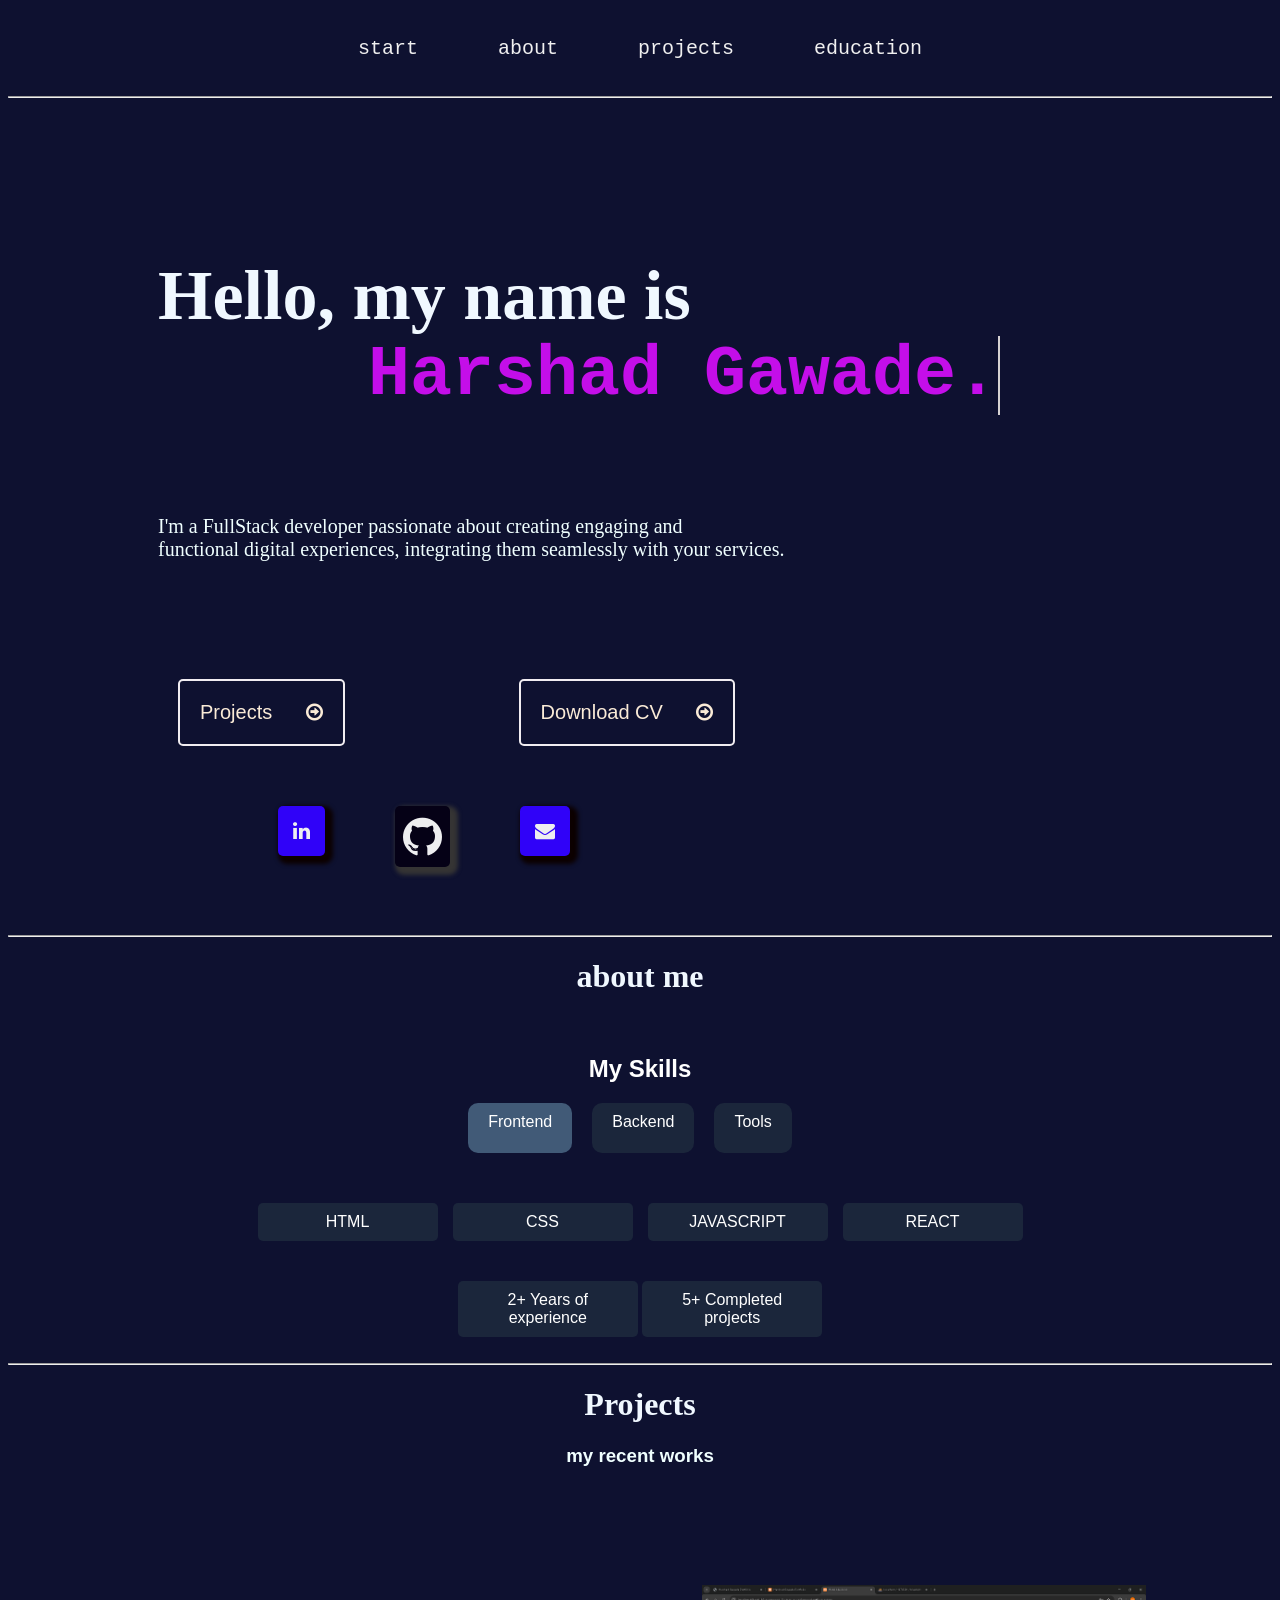
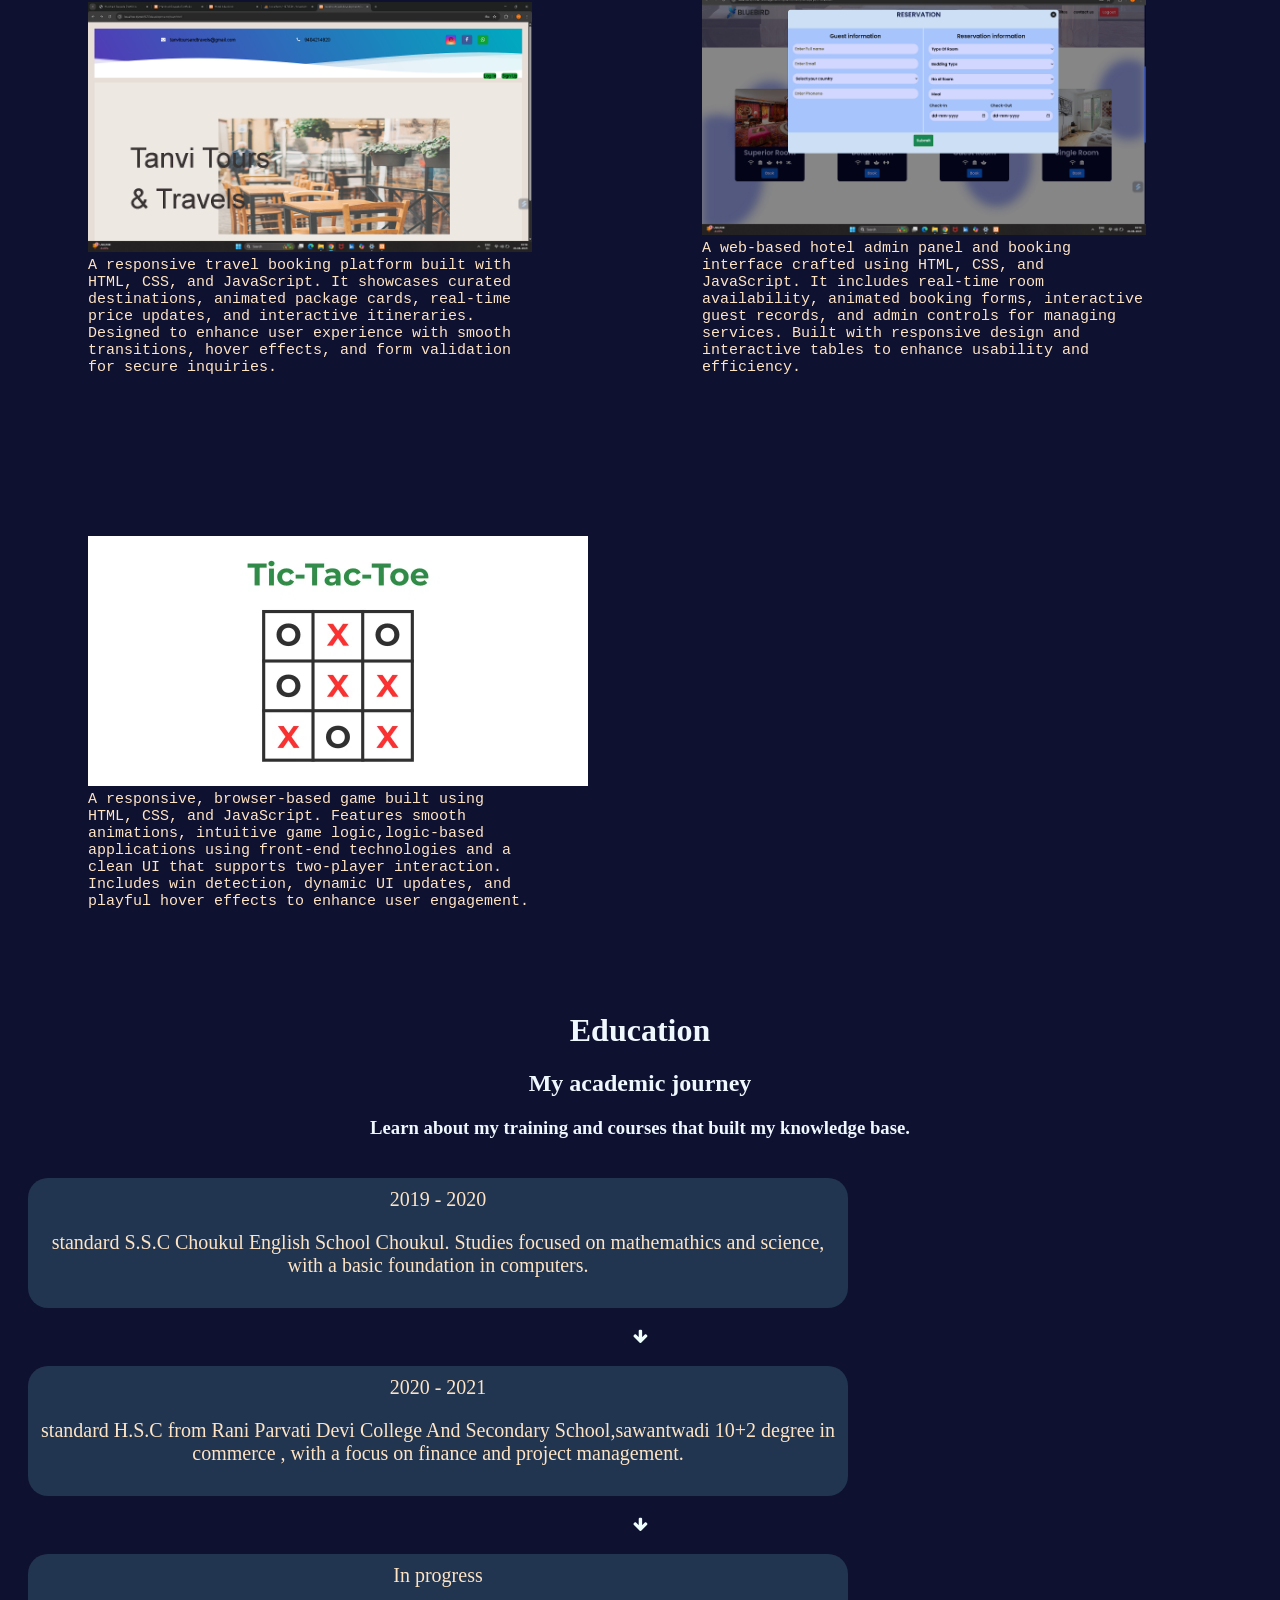
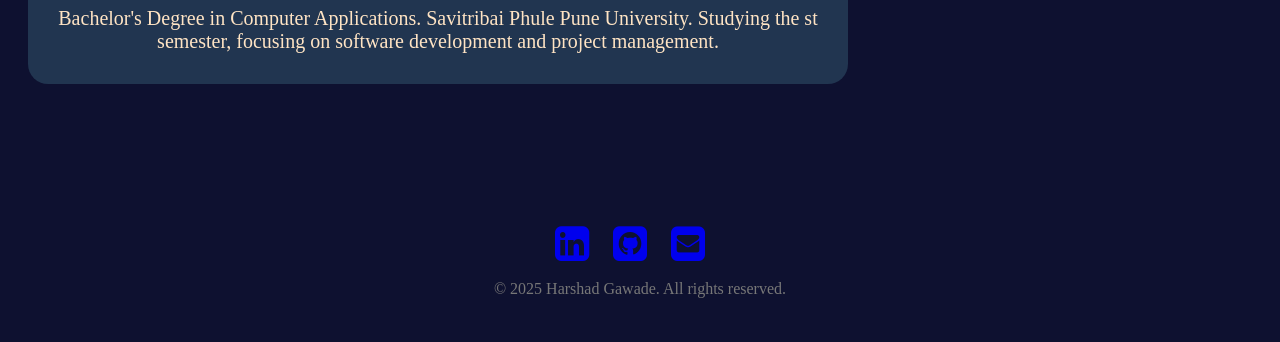
==== PORT.HTML @ c729c9a1 "Add files via upload" ====
<!DOCTYPE html>
<html lang="en">
<head>
    <meta charset="UTF-8">
    <meta name="viewport" content="width=device-width, initial-scale=1.0">
<link rel="stylesheet" href="PORT.CSS">
<script src="port.js"></script>
<link rel="stylesheet" href="https://maxcdn.bootstrapcdn.com/font-awesome/4.7.0/css/font-awesome.min.css">

    <title>Harshad Gawade Portfolio</title>
</head>
<body>
<div class="view">
<div class="block">

<header>
    <input type="button" t name="start" placeholder="start" value="start">
    <input type="button" name="about" placeholder="about" value="about" type="button" class="scroll-btn" value="go to section" onclick="scrollToDiv()">
    <input type="button" name="projects" placeholder="projects" value="projects" class="scroll-btn" onclick="scrollToprojects()">
    <input type="button" name="education" placeholder="education" value="education" value="go to section"class="scroll-btn" onclick="scrollToeducation()">
</header>
<hr>
<div class="main">
<div  class="start">
<a1>Hello, my name is</a1> <br><a2 class="typewriter">&nbsp; &nbsp; &nbsp;Harshad Gawade......!</a2>                                                                 
I'm a FullStack developer passionate about creating engaging and <br>functional digital experiences, integrating them seamlessly with your services.</div>

</div><br>
<a href="#projects"><button type="btn" >Projects  &nbsp; &nbsp; &nbsp;<i class="fa fa-arrow-circle-o-right" aria-hidden="true"></i></button></a>
<a href="RESUME/HARSHAD GAWADE.pdf"><button type="btn">Download CV &nbsp; &nbsp; &nbsp;<i class="fa fa-arrow-circle-o-right" aria-hidden="true"></i></button></a>
<br>
<div class="social">
<a href="https://www.linkedin.com/in/harshad-gawade-874a87252?lipi=urn%3Ali%3Apage%3Ad_flagship3_profile_view_base_contact_details%3BcOl9TOUuR3ODRPa0peTUXQ%3D%3D"><i class="fa fa-linkedin" aria-hidden="true"></i></a>
<a href="https://github.com/harshu0316/hotel-management-system.git"><i class="fa fa-github" aria-hidden="true"></i></a>

<a href="mailto:harshadgawade997@gmail.com"><i class="fa fa-envelope" aria-hidden="true"></i></a>
</div>
</div>
</div>
<hr>
<h1 class="about" id="targetDiv" style="text-align:center; color: aliceblue;">about me</h1>
<div class="block">
   <body1>

  <h2>My Skills</h2>
<div class="table">
  <div class="tabs">
    <div class="tab active" onclick="switchTab('frontend')">Frontend</div>
    <div class="tab" onclick="switchTab('backend')">Backend</div>
    <div class="tab" onclick="switchTab('tools')">Tools</div>
  </div>

  <div id="frontend" class="content active">
    <div class="skills-grid">
      <div class="skill-box">HTML</div>
      <div class="skill-box">CSS</div>
      <div class="skill-box">JAVASCRIPT</div>
      <div class="skill-box">REACT</div>
    </div>
    <div class="info-box">2+ Years of experience</div>
    <div class="info-box">5+ Completed projects</div>
  </div>
  <div id="backend" class="content">
    <div class="skills-grid">
      <div class="skill-box">PHP</div>
      <div class="skill-box">PYTHON</div>
      <div class="skill-box">C++</div>
      <div class="skill-box">JAVA</div>
    </div>
    <div class="info-box">3+ Years of experience</div>
    <div class="info-box">10+ Completed projects</div>
  </div>

  <div id="tools" class="content">
    <div class="skills-grid">
      <div class="skill-box">GitHub</div>
      <div class="skill-box">BOOTSTRAP</div>
      <div class="skill-box">VS CODE</div>
      <div class="skill-box">Jenkins</div>
    </div>
    <div class="info-box">4+ Years of experience</div>
    <div class="info-box">15+ Completed projects</div>
  </div>
  </div>
</div>
</body1><hr>
<h1 class="about" id="projects" style="text-align: center; color: aliceblue;">Projects</h1>

<div class="block">

<h3 style="color: azure;font-family: 'Franklin Gothic Medium', 'Arial Narrow', Arial, sans-serif;text-align: center;">my recent works</h3>
<div class="contain1">
<img src="images/project1.png" alt="" style="height: 250px;">A responsive travel booking platform built with HTML, CSS, and JavaScript. It showcases curated destinations, animated package cards, real-time price updates, and interactive itineraries. Designed to enhance user experience with smooth transitions, hover effects, and form validation for secure inquiries.
</div>
<div class="contain2">
<img src="images/project2.png" alt="" style="height: 250px;justify-content: center;margin-top: 20px;">
 A web-based hotel admin panel and booking interface crafted using HTML, CSS, and JavaScript. It includes real-time room availability, animated booking forms, interactive guest records, and admin controls for managing services. Built with responsive design and interactive tables to enhance usability and efficiency.
</div>
<div class="contain3">
<img src="images/project3.png" alt="" style="height: 250px;">A responsive, browser-based game built using HTML, CSS, and JavaScript. Features smooth animations, intuitive game logic,logic-based applications using front-end technologies and a clean UI that supports two-player interaction. Includes win detection, dynamic UI updates, and playful hover effects to enhance user engagement.
</div>
</div>
</div>
<div class="block">
<div class="edu">
<h1 class="about" style="text-align: center;color: aliceblue; ">Education</h1>
<h2>My academic journey</h2>
<h3>Learn about my training and courses that built my knowledge base.</h3>
</div>
</div>
<div class="block">
<div class="maincon">
<div class="container">
2019 - 2020 <br>
<P></P>
standard  S.S.C
Choukul English School Choukul.

Studies focused on mathemathics and science, with a basic foundation in computers.
</div>
<i class="fa fa-arrow-down" style="color: azure;" aria-hidden="true"></i><div class="block">
<div class="container">
2020 - 2021 <br>
<P></P>
standard H.S.C
from Rani Parvati Devi College And Secondary School,sawantwadi

10+2 degree in commerce , with a focus on finance and project management.
</div>
</div>
<i class="fa fa-arrow-down" style="color: azure;" aria-hidden="true"></i><div class="block">

<div class="block">
<div class="container" id="education">
In progress <br>
<P></P>
Bachelor's Degree in Computer Applications. 
Savitribai Phule Pune University.
Studying the st semester, focusing on software development and project management.
</div>
</div>
</div>
<footer>
<a href="https://www.linkedin.com/in/harshad-gawade-874a87252?lipi=urn%3Ali%3Apage%3Ad_flagship3_profile_view_base_contact_details%3BcOl9TOUuR3ODRPa0peTUXQ%3D%3D">
 <i class="fa fa-linkedin-square" aria-hidden="true" style="font-size: 40px; margin-right: 20px;"></i></a>
<a href="https://github.com/harshu0316/hotel-management-system.git"></i>
 <i class="fa fa-github-square" aria-hidden="true" style="font-size: 40px; margin-right: 20px;"></i></a>
<a href="mailto:harshadgawade997@gmail.com">
 <i class="fa fa-envelope-square" aria-hidden="true"style="font-size: 40px; margin-right: 20px;"></i></a>
<p></p>
© 2025 Harshad Gawade. All rights reserved.


</footer>
</body>
</html>
</html>
---- PORT.CSS ----
body{
background: #0e1130;
width: auto;
}
header{
text-align: center;
height: 80px;
margin-top: 0px;
display: flex;
justify-content: center;
align-items: center;

}
input[type="button"]{
font-size: 20px;
border: none;
background: #0e1130;
color: rgb(240, 240, 240);
font-family: monospace;
padding-left: 40px;
padding-right: 40px;
outline: #735ae2;
}
input[type="button"]:hover{
opacity: 0.7;
background-color: #735ae2; 
  transition: border-radius 0.1s ease-in-out; 
  border-radius: 10px;
transform: scale(1.1);

 }
@import url('https://fonts.cdnfonts.com/css/gyahegi');

a1{
font-size: 70px;
color: aliceblue;
font-weight: 600;
font-family: 'gyahegi','sans serif';
}
a2
{
margin-bottom:100px;
font-size: 70px;
color: rgb(196, 14, 233);
font-weight: 600;
display: flex;
font-style:gyahegi;
}
.start{
margin-top: 150px;
margin-left: 150px;
font-size: 20px;
color: azure;
display: inline-block;
}
.image{
display: flexbox;
display: inline-block;
padding-left: 440px;
mix-blend-mode: darken;

}
.Main{
text-align: center;
justify-content: flex-start;
}
button[type="btn"]{
font-size: 20px;
background-color: #0e1130;
border-color:rgb(241, 237, 241);
border-style: double;
border-radius: 5px;
color: antiquewhite;
padding: 20px;
display: inline-block;
margin-left: 170px;
margin-top: 100px;

}
button[type="btn"]:hover{
opacity: 0.8;
background-color: #213550; 
  transition: border-radius 0.1s ease-in-out; 
  border-radius: 10px;
transform: scale(1.1);
}
i.fa.fa-linkedin{
font-size: 20px;
color: #eeeef0;
background: #3002f8;
padding: 15px;
border-radius: 5px;
display: inline-block;
margin: 60px;
margin-left: 270px;
box-shadow: #0c0000 4px 4px 4px  4px;

}
i.fa.fa-github{
font-size: 45px;
color: #eeeef0;
background: #050116;
padding: 8px;
border-radius: 5px;
margin: 60px;
margin-left: 10px;
box-shadow: #353434 4px 4px 4px  4px;

}
i.fa.fa-envelope{
font-size: 20px;
color: #eeeef0;
background: #3002f8;
padding: 15px;
border-radius: 5px;
margin: 60px;
margin-left: 10px;
box-shadow: #0c0000 4px 4px 4px  4px;
}

@keyframes appear{
from{
opacity: 0;
scale: 0.3;}
to{
opacity: 0.5;
scale:1;
}
}
.block{
animation: appear linear;
animation-timeline: view();
animation-range: entry 0 cover 17%;

}



body1 {
      color: #ffffff;
      font-family: 'Segoe UI', sans-serif;
      padding: 20px;
      text-align: center;
      justify-content: center;
    }
.tabs {
      display: flex;
      justify-content: center;
      margin-bottom: 20px;
      margin-left: 00px;
      border-radius: 10px;
      height: 50px;
      text-align: center;
    }
.tab {
      background-color: #1b263b;
      padding: 10px 20px;
      border-radius: 10px;  
      cursor: pointer;
      margin-right: 20px;
    }
.tab.active {
      background-color: #415a77; 
    }
    .content {
      display: none;
    }
    .content.active {
      display: block;
    }
.skills-grid {
      display: flex;
      justify-content: center;
      gap: 15px;
      flex-wrap: wrap;
      margin-bottom: 10px;
    }
.skill-box, .info-box {
      background-color: #1b263b;
      padding: 10px 15px;
      border-radius: 5px;
      width: 150px;
      display: inline-block;
      margin-top: 30px;
    }
.contain1{
height: auto;
width: 450px;
color: bisque;
margin: 80px;
justify-content: center;
display: inline-block;
font-family: monospace;
font-size: 15px;
}
.contain2{
height: 250;
width: 450px;
color: bisque;
border: 1px;
display:inline-block;
margin: 80px;
justify-content: center;
font-family: monospace;
font-size: 15px;
}
.contain3{
height: 250;
width: 450px;
color: bisque;
border: 1px;
display:inline-block;
margin: 80px;
justify-content: center;
font-family: monospace;
font-size: 15px;
}
.social{
display: flex;
align-items: flex-start;
justify-content: left;
}
.table{
align-items: center;
justify-content: center;
text-align: center;
}
.edu{
color: aliceblue;
text-align: center;
}
.container{
height: 110px;
font-size: 20px;
color: bisque;
width: 800px;
text-align: center;
background: #213550;
border: #353434;
padding:10px;
margin: 20px;
align-items: center;
border-radius: 20px;
}
.maincon{
align-content: center;
justify-items:center;
text-align: center;
}
footer{
color: rgb(119, 119, 119);
margin-top: 100px;
padding: 20px;
display: inline-block;
}
.typewriter {
      font-family: monospace;
      white-space: nowrap;
      overflow: hidden;
      border-right: 2px solid rgb(214, 210, 210);
      width: 0;
      animation: typing 3s steps(20, end) forwards, blink 0.7s step-end infinite;
    }

    @keyframes typing {
      from { width: 0 }
      to { width: 20ch }
    }

    @keyframes blink {
      50% { border-color: transparent }
    }
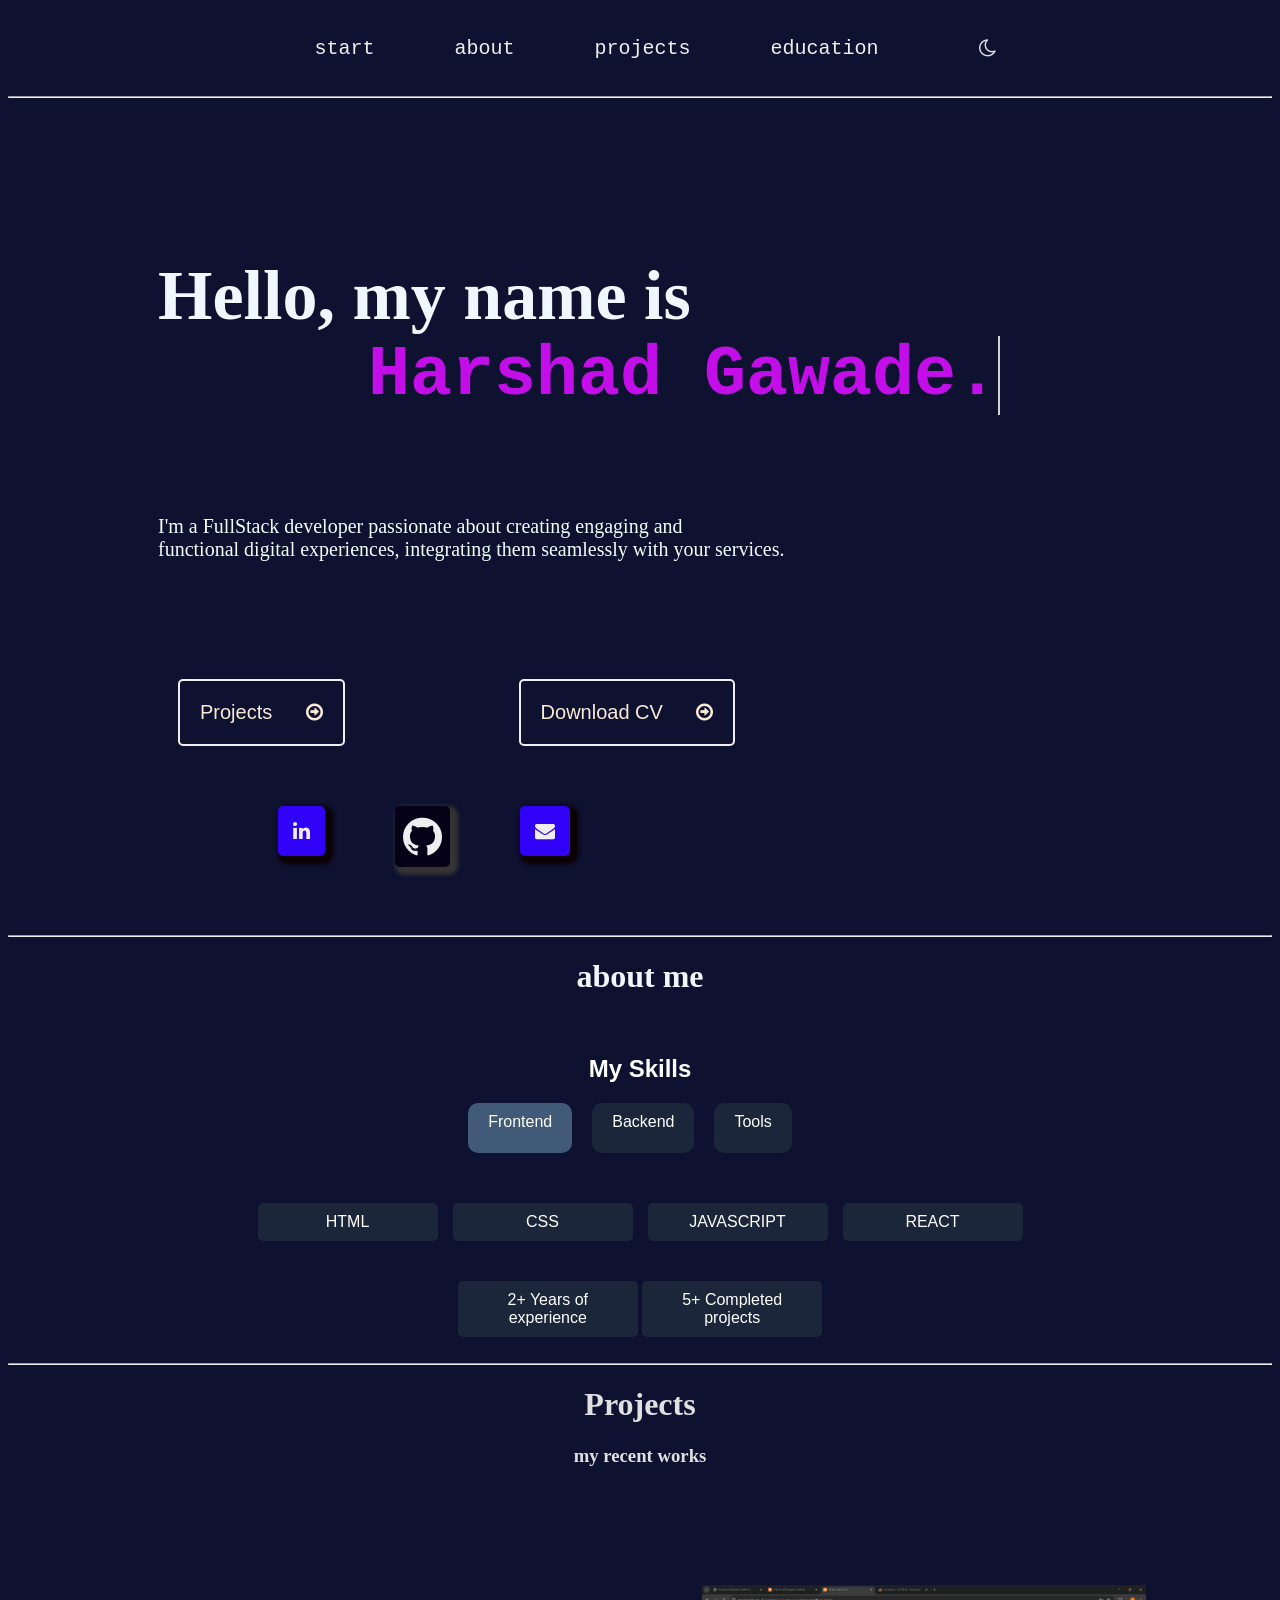
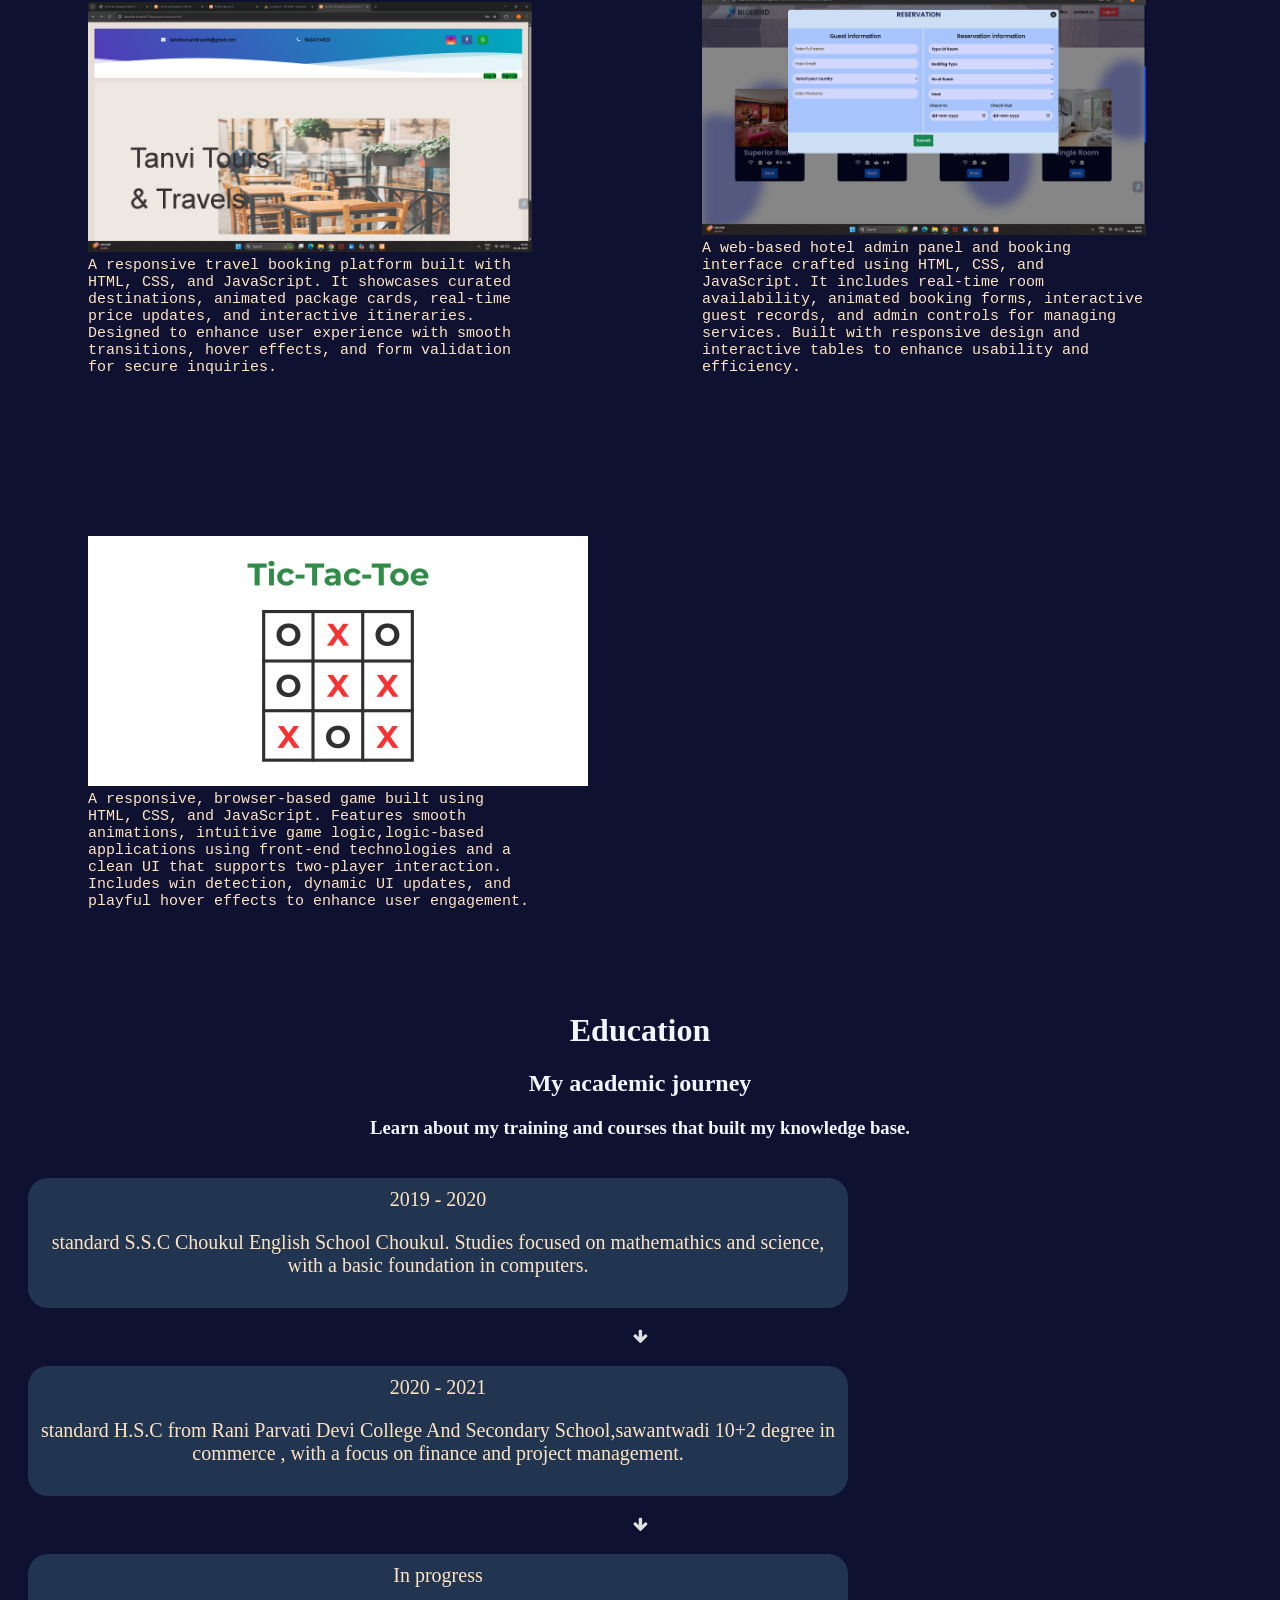
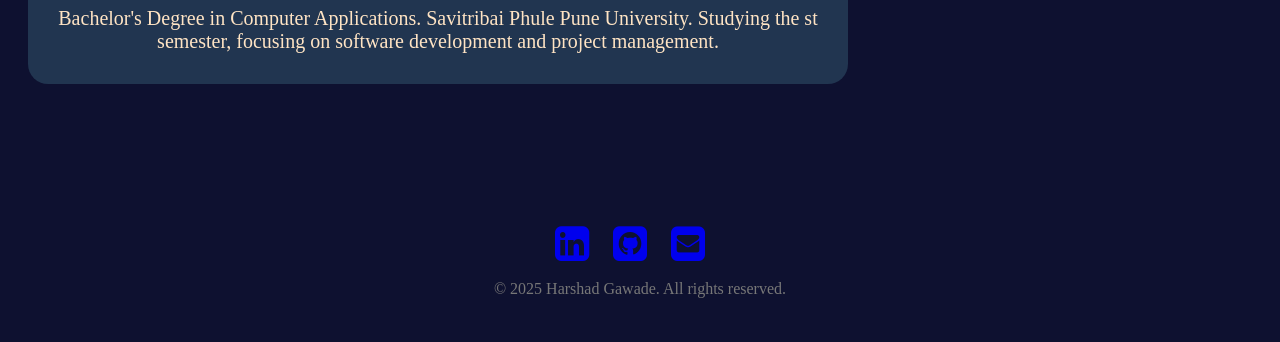
==== commit 7e65240e: "PORT.HTML" ====
--- a/PORT.HTML
+++ b/PORT.HTML
@@ -6,6 +6,8 @@
 <link rel="stylesheet" href="PORT.CSS">
 <script src="port.js"></script>
 <link rel="stylesheet" href="https://maxcdn.bootstrapcdn.com/font-awesome/4.7.0/css/font-awesome.min.css">
+<link rel="icon" type="C:\xampp\htdocs\web tech\fevicon.io" sizes="32x32" href="fevicon.io/favicon-32x32.png">
+<link rel="icon" type="C:\xampp\htdocs\web tech\fevicon.io" sizes="16x16" href="fevicon.io/favicon-16x16.png">
 
     <title>Harshad Gawade Portfolio</title>
 </head>
@@ -18,6 +20,40 @@
     <input type="button" name="about" placeholder="about" value="about" type="button" class="scroll-btn" value="go to section" onclick="scrollToDiv()">
     <input type="button" name="projects" placeholder="projects" value="projects" class="scroll-btn" onclick="scrollToprojects()">
     <input type="button" name="education" placeholder="education" value="education" value="go to section"class="scroll-btn" onclick="scrollToeducation()">
+  <style>
+    :root {
+      --bg-color: #0e1130;
+      --text-color: #e0e0e0;
+      --reverse-text-color:#fff;
+      --hcolor:#0e1130;
+    }
+
+    body {
+      background-color: var(--bg-color);
+      color: var(--text-color);
+      transition: background-color 0.3s, color 0.3s;
+    }
+
+    .light-theme {
+      
+ --bg-color: white;
+      --text-color:#daa520;
+      --inverse-text-color:0e1130;
+    }
+  </style>
+</head>
+<body>
+  <button id="theme-toggle" style="background: var(--hcolor);
+color: var(--inverse-text-color);border: none;font-size: 20px;padding: 10px;margin-left: 50px;cursor: pointer;"><i class="fa fa-moon-o" aria-hidden="true" ></i></button>
+
+  <script>
+    const toggleBtn = document.getElementById('theme-toggle');
+    toggleBtn.addEventListener('click', () => {
+      document.body.classList.toggle('light-theme');
+    });
+  </script>
+</body>
+</html>
 </header>
 <hr>
 <div class="main">
@@ -84,11 +120,11 @@
   </div>
 </div>
 </body1><hr>
-<h1 class="about" id="projects" style="text-align: center; color: aliceblue;">Projects</h1>
+<h1 class="about" id="projects" style="text-align: center; --color:var(--text-color);">Projects</h1>
 
 <div class="block">
 
-<h3 style="color: azure;font-family: 'Franklin Gothic Medium', 'Arial Narrow', Arial, sans-serif;text-align: center;">my recent works</h3>
+<h3 style="--color:var(--text-color): 'Franklin Gothic Medium', 'Arial Narrow', Arial, sans-serif;text-align: center;">my recent works</h3>
 <div class="contain1">
 <img src="images/project1.png" alt="" style="height: 250px;">A responsive travel booking platform built with HTML, CSS, and JavaScript. It showcases curated destinations, animated package cards, real-time price updates, and interactive itineraries. Designed to enhance user experience with smooth transitions, hover effects, and form validation for secure inquiries.
 </div>
@@ -103,7 +139,7 @@
 </div>
 <div class="block">
 <div class="edu">
-<h1 class="about" style="text-align: center;color: aliceblue; ">Education</h1>
+<h1 class="about" style="text-align: center;--color:var(--text-color) ">Education</h1>
 <h2>My academic journey</h2>
 <h3>Learn about my training and courses that built my knowledge base.</h3>
 </div>
@@ -118,7 +154,7 @@
 
 Studies focused on mathemathics and science, with a basic foundation in computers.
 </div>
-<i class="fa fa-arrow-down" style="color: azure;" aria-hidden="true"></i><div class="block">
+<i class="fa fa-arrow-down" style="--color:var(--text-color);" aria-hidden="true"></i><div class="block">
 <div class="container">
 2020 - 2021 <br>
 <P></P>
@@ -128,7 +164,7 @@
 10+2 degree in commerce , with a focus on finance and project management.
 </div>
 </div>
-<i class="fa fa-arrow-down" style="color: azure;" aria-hidden="true"></i><div class="block">
+<i class="fa fa-arrow-down" style="--color:var(--text-color)" aria-hidden="true"></i><div class="block">
 
 <div class="block">
 <div class="container" id="education">
